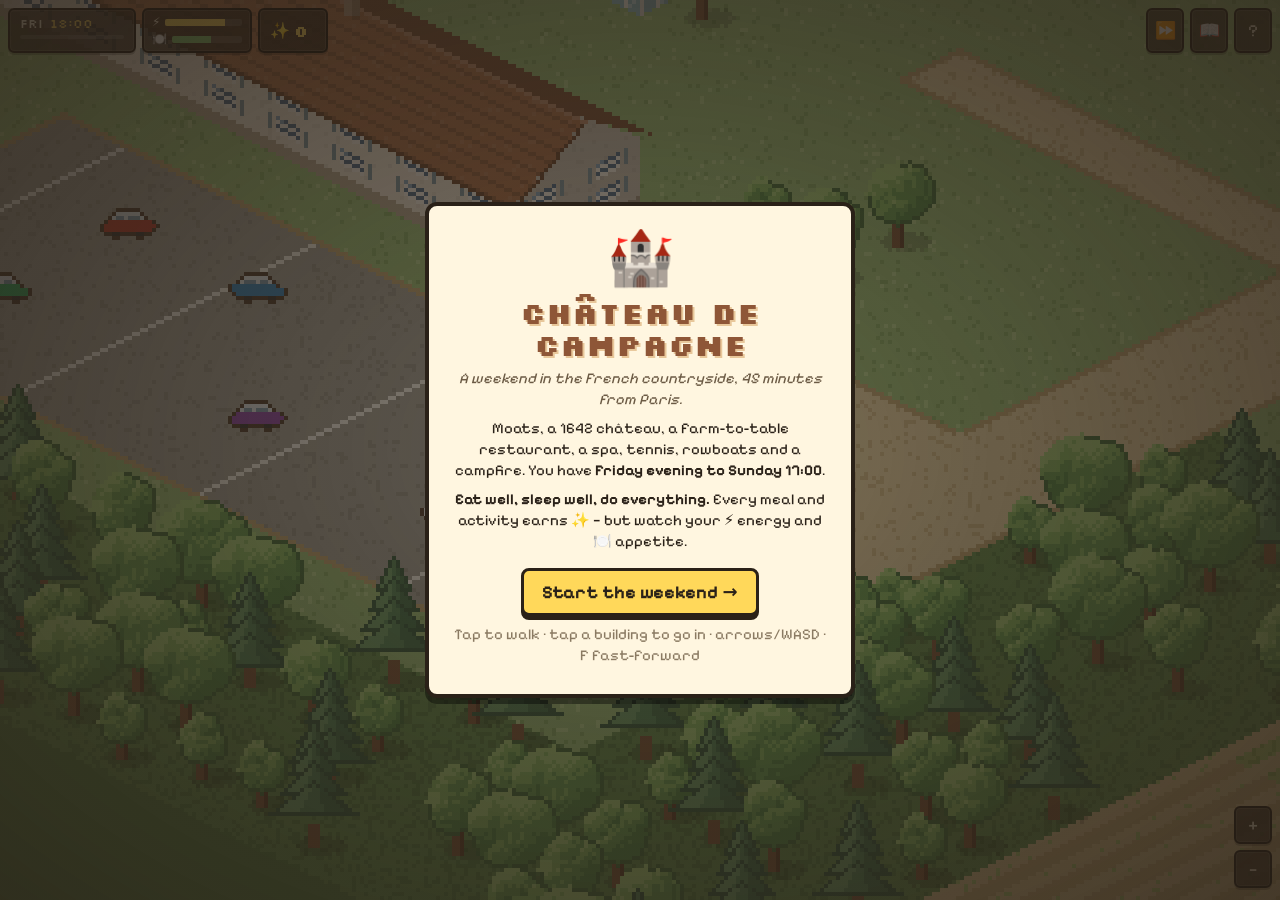
==== index.html @ 57284b8e "Château de Campagne: isometric pixel-art weekend game Co-Authored-By: Claude Opus 5.5 <noreply@anthr" ====
<!doctype html>
<html lang="en">
<head>
<meta charset="utf-8">
<meta name="viewport" content="width=device-width, initial-scale=1, maximum-scale=1, user-scalable=no, viewport-fit=cover">
<title>Château de Campagne</title>
<meta name="description" content="An isometric pixel-art weekend at a French country château. Eat well, do everything, score points.">
<meta name="theme-color" content="#2a2118">
<link rel="icon" href="data:image/svg+xml,<svg xmlns='http://www.w3.org/2000/svg' viewBox='0 0 100 100'><text y='.9em' font-size='90'>🏰</text></svg>">
<link rel="preconnect" href="https://fonts.googleapis.com">
<link rel="preconnect" href="https://fonts.gstatic.com" crossorigin>
<link href="https://fonts.googleapis.com/css2?family=Pixelify+Sans:wght@400;600;700&family=Silkscreen&display=swap" rel="stylesheet">
<link rel="stylesheet" href="css/style.css">
</head>
<body>
<canvas id="game"></canvas>

<div id="hud">
  <div class="card clockcard">
    <div class="clockline"><span id="day">Fri</span> <span id="time">18:00</span></div>
    <div class="week"><div id="weekbar"></div></div>
  </div>
  <div class="card stats">
    <div class="stat" title="Energy"><span>⚡</span><div class="bar"><div id="energy"></div></div></div>
    <div class="stat" title="Satiety — eat when it's low for bonus points"><span>🍽️</span><div class="bar sat"><div id="sat"></div></div></div>
  </div>
  <div class="card scorecard"><span>✨</span> <b id="score">0</b> <span id="items"></span></div>
  <div class="btns">
    <button id="ff" class="card" title="Fast-forward time (F)">⏩</button>
    <button id="book" class="card" title="Weekend notebook">📖</button>
    <button id="help" class="card" title="How to play">?</button>
  </div>
</div>
<div class="zoom"><button id="zin" class="card">+</button><button id="zout" class="card">−</button></div>

<div id="toasts"></div>

<div id="panel" class="sheet" hidden>
  <h3 id="p-title"></h3>
  <p id="p-blurb"></p>
  <div id="p-acts"></div>
</div>

<div id="busy" hidden>
  <div class="busybox">
    <div id="b-icon"></div>
    <h3 id="b-title"></h3>
    <p id="b-say"></p>
    <div class="bbar"><div id="b-bar"></div></div>
    <div id="b-clock"></div>
    <button id="b-ok" class="primary" hidden>OK</button>
  </div>
</div>

<div id="modal" hidden>
  <div class="modalbox">
    <button id="modal-close" aria-label="Close">×</button>
    <div id="modal-body"></div>
  </div>
</div>

<div id="intro">
  <div class="introbox">
    <div class="castle">🏰</div>
    <h1>Château de<br>Campagne</h1>
    <p class="tag">A weekend in the French countryside, 45 minutes from Paris.</p>
    <p>Moats, a 1642 château, a farm-to-table restaurant, a spa, tennis, rowboats and a campfire. You have <b>Friday evening to Sunday 17:00</b>.</p>
    <p><b>Eat well, sleep well, do everything.</b> Every meal and activity earns ✨ — but watch your ⚡ energy and 🍽️ appetite.</p>
    <button id="start" class="primary">Start the weekend →</button>
    <p class="muted small">Tap to walk · tap a building to go in · arrows/WASD · F fast-forward</p>
  </div>
</div>

<script type="module" src="js/game.js"></script>
</body>
</html>
---- css/style.css ----
:root {
  --ink: #2a2118;
  --paper: #fff6e0;
  --card: rgba(42, 33, 24, 0.82);
  --gold: #ffd85a;
  --red: #d9534f;
  --green: #7cc36b;
  --font: "Pixelify Sans", system-ui, sans-serif;
  --pix: "Silkscreen", "Pixelify Sans", monospace;
}
* { box-sizing: border-box; }
html, body { margin: 0; height: 100%; overflow: hidden; background: #4f7c40; font-family: var(--font); color: var(--paper); }
canvas#game { display: block; position: fixed; inset: 0; touch-action: none; image-rendering: pixelated; }
button { font-family: inherit; cursor: pointer; }
[hidden] { display: none !important; }

.card { background: var(--card); border: 2px solid #120d08; box-shadow: inset 0 0 0 1px rgba(255, 246, 224, 0.12), 0 2px 0 rgba(0,0,0,.25); border-radius: 6px; color: var(--paper); }

#hud { position: fixed; top: calc(8px + env(safe-area-inset-top, 0px)); left: 8px; right: 8px; display: flex; gap: 6px; flex-wrap: wrap; align-items: stretch; pointer-events: none; z-index: 5; }
#hud > * { pointer-events: auto; }
.clockcard { padding: 5px 10px; min-width: 128px; }
.clockline { font-family: var(--pix); font-size: 13px; white-space: nowrap; }
#time { color: var(--gold); }
.week { height: 4px; background: rgba(255,255,255,.15); margin-top: 4px; border-radius: 2px; overflow: hidden; }
#weekbar { height: 100%; background: linear-gradient(90deg, #f6b35b, #d9534f); width: 0; }
.stats { padding: 5px 8px; display: flex; flex-direction: column; gap: 3px; justify-content: center; min-width: 110px; }
.stat { display: flex; align-items: center; gap: 5px; font-size: 12px; }
.bar { flex: 1; height: 7px; background: rgba(255,255,255,.15); border-radius: 2px; overflow: hidden; min-width: 70px; }
.bar > div { height: 100%; background: var(--gold); transition: width .3s; }
.bar.sat > div { background: var(--green); }
.bar > div.low { background: var(--red); animation: blink 0.8s infinite; }
@keyframes blink { 50% { opacity: .45; } }
.scorecard { padding: 5px 10px; display: flex; align-items: center; gap: 4px; font-size: 16px; }
.scorecard b { font-family: var(--pix); color: var(--gold); font-size: 16px; }
#items { font-size: 13px; margin-left: 4px; }
.btns { display: flex; gap: 6px; margin-left: auto; }
.btns button, .zoom button { width: 38px; min-height: 38px; font-size: 17px; padding: 0; }
#ff.on { background: #b8741f; box-shadow: 0 0 0 2px var(--gold); }
.zoom { position: fixed; right: 8px; bottom: calc(12px + env(safe-area-inset-bottom, 0px)); display: flex; flex-direction: column; gap: 6px; z-index: 4; }

#toasts { position: fixed; top: calc(66px + env(safe-area-inset-top, 0px)); left: 50%; transform: translateX(-50%); width: min(460px, calc(100% - 16px)); display: flex; flex-direction: column; gap: 5px; z-index: 6; pointer-events: none; }
.toast { background: var(--card); border: 2px solid #120d08; border-left: 5px solid #8aa; padding: 6px 10px; border-radius: 5px; font-size: 14px; animation: pop .25s ease-out; transition: opacity .5s, transform .5s; }
.toast.pts { border-left-color: var(--gold); }
.toast.badge { border-left-color: #c77dff; background: rgba(60, 30, 80, .9); font-weight: 600; }
.toast.warn { border-left-color: var(--red); }
.toast.out { opacity: 0; transform: translateY(-6px); }
@keyframes pop { from { transform: scale(.9); opacity: 0; } }

.sheet { position: fixed; left: 50%; transform: translateX(-50%); bottom: calc(10px + env(safe-area-inset-bottom, 0px)); width: min(480px, calc(100% - 64px)); max-height: 52vh; overflow: auto; background: rgba(255, 246, 224, 0.97); color: var(--ink); border: 3px solid var(--ink); border-radius: 8px; padding: 10px 12px 12px; z-index: 5; box-shadow: 0 4px 0 rgba(0,0,0,.3); }
.sheet h3 { margin: 0 0 2px; font-size: 18px; }
.sheet p { margin: 0 0 8px; font-size: 13px; color: #6b5a44; }
#p-acts { display: flex; flex-direction: column; gap: 5px; }
.act { display: flex; align-items: center; gap: 8px; text-align: left; background: #fff; border: 2px solid var(--ink); border-radius: 6px; padding: 6px 8px; color: var(--ink); font-size: 15px; box-shadow: 0 2px 0 var(--ink); }
.act:active { transform: translateY(2px); box-shadow: none; }
.act .k { font-family: var(--pix); font-size: 10px; background: var(--ink); color: var(--paper); border-radius: 3px; padding: 1px 4px; }
.act .n { flex: 1; display: flex; flex-direction: column; }
.act small { font-size: 12px; color: #7a6a55; }
.act .pts { font-family: var(--pix); font-size: 12px; color: #a0631b; white-space: nowrap; }
.act.off { background: #ece3cf; box-shadow: none; opacity: .75; }
.act.off small { color: #b0543f; }

#busy { position: fixed; inset: 0; background: rgba(42, 33, 24, .35); display: grid; place-items: center; z-index: 8; }
#busy.night { background: rgba(10, 14, 40, .75); }
.busybox { background: var(--paper); color: var(--ink); border: 3px solid var(--ink); border-radius: 10px; padding: 18px 20px; width: min(340px, calc(100% - 32px)); text-align: center; box-shadow: 0 5px 0 rgba(0,0,0,.35); animation: pop .2s; }
#b-icon { font-size: 44px; animation: bob 1s ease-in-out infinite; }
@keyframes bob { 50% { transform: translateY(-5px); } }
.busybox h3 { margin: 6px 0; }
.busybox p { font-size: 14px; color: #6b5a44; margin: 0 0 10px; }
.bbar { height: 10px; border: 2px solid var(--ink); border-radius: 3px; overflow: hidden; background: #eadfc6; }
#b-bar { height: 100%; width: 0; background: repeating-linear-gradient(90deg, #f0a84a 0 6px, #e0902f 6px 12px); }
#b-clock { font-family: var(--pix); font-size: 13px; margin-top: 6px; min-height: 1em; }

.primary { background: var(--gold); color: var(--ink); border: 3px solid var(--ink); border-radius: 8px; padding: 10px 18px; font-size: 18px; font-weight: 700; box-shadow: 0 4px 0 var(--ink); margin-top: 8px; }
.primary:active { transform: translateY(3px); box-shadow: 0 1px 0 var(--ink); }

#modal { position: fixed; inset: 0; background: rgba(20, 15, 10, .6); display: grid; place-items: center; z-index: 9; padding: 12px; }
.modalbox { position: relative; background: var(--paper); color: var(--ink); border: 3px solid var(--ink); border-radius: 10px; width: min(520px, 100%); max-height: 86vh; overflow: auto; padding: 16px 18px; box-shadow: 0 5px 0 rgba(0,0,0,.35); }
#modal-close { position: absolute; top: 6px; right: 8px; border: 0; background: none; font-size: 26px; color: var(--ink); }
.modalbox h2 { margin: 0 0 6px; }
.modalbox h3 { margin: 14px 0 4px; font-size: 16px; }
.modalbox h4 { margin: 10px 0 2px; font-size: 14px; }
.modalbox ul { margin: 0; padding-left: 4px; list-style: none; font-size: 14px; }
.modalbox li { margin: 2px 0; }
.modalbox li small { color: #8a7a62; margin-left: 4px; }
.modalbox li.did { color: #3d7a3a; }
.modalbox .open { color: #b8741f; }
.modalbox ul.plain li { margin: 7px 0; line-height: 1.35; }
.muted { color: #8a7a62; font-size: 13px; }
.small { font-size: 12px; }
.end { text-align: center; }
.end .rank { font-size: 28px; color: #8e5637; margin: 4px 0; }
.end .big { font-family: var(--pix); font-size: 34px; color: #a0631b; margin: 8px 0; }
.bd { margin: 8px auto; border-collapse: collapse; font-size: 15px; }
.bd td { padding: 2px 12px; text-align: left; }
.bd td:last-child { text-align: right; font-family: var(--pix); font-size: 13px; }

#intro { position: fixed; inset: 0; z-index: 10; display: grid; place-items: center; padding: 16px; background: radial-gradient(ellipse at center, rgba(42,33,24,.55), rgba(42,33,24,.85)); }
.introbox { background: var(--paper); color: var(--ink); border: 4px solid var(--ink); border-radius: 12px; padding: 20px 22px; width: min(430px, 100%); text-align: center; box-shadow: 0 6px 0 rgba(0,0,0,.4); }
.castle { font-size: 54px; animation: bob 2s ease-in-out infinite; }
.introbox h1 { font-family: var(--pix); font-size: 30px; line-height: 1.05; margin: 6px 0 8px; color: #8e5637; text-shadow: 2px 2px 0 #e8c79a; }
.introbox .tag { font-style: italic; color: #6b5a44; }
.introbox p { font-size: 15px; line-height: 1.4; margin: 8px 0; }

@media (max-width: 560px) {
  .clockcard { min-width: 0; flex: 1; }
  .stats { flex: 1; min-width: 0; }
  .bar { min-width: 40px; }
  .btns { margin-left: 0; }
  .btns button { width: 34px; min-height: 34px; font-size: 15px; }
  .scorecard { font-size: 14px; }
  #toasts { top: calc(104px + env(safe-area-inset-top, 0px)); }
  .sheet { width: calc(100% - 60px); left: 8px; transform: none; }
}
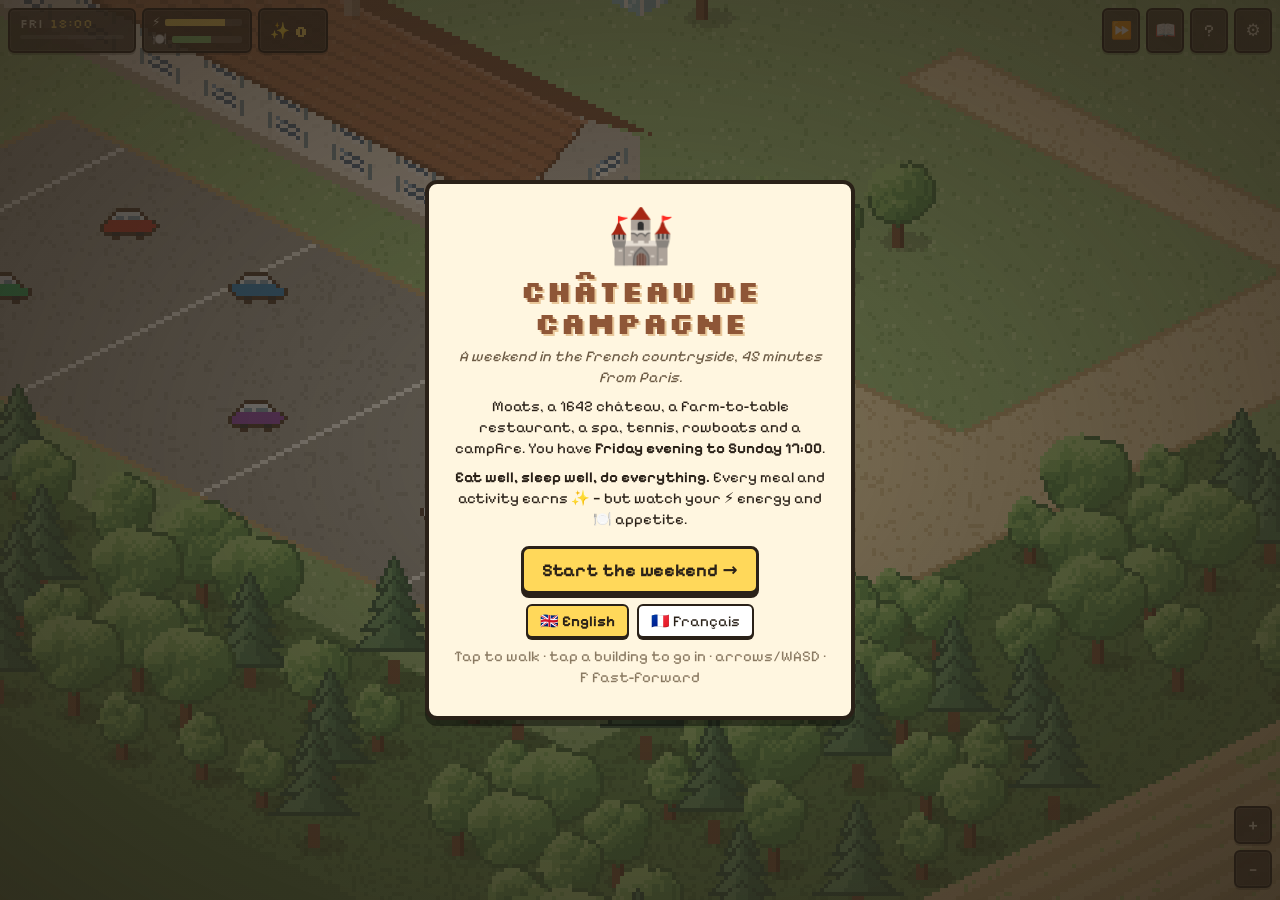
==== commit fd411726: "French localisation + settings panel with language switch Co-Authored-By: Claude Opus 5.5 <noreply@a" ====
--- a/index.html
+++ b/index.html
@@ -7,6 +7,12 @@
 <meta name="description" content="An isometric pixel-art weekend at a French country château. Eat well, do everything, score points.">
 <meta name="theme-color" content="#2a2118">
 <link rel="icon" href="data:image/svg+xml,<svg xmlns='http://www.w3.org/2000/svg' viewBox='0 0 100 100'><text y='.9em' font-size='90'>🏰</text></svg>">
+<link rel="manifest" href="manifest.webmanifest">
+<link rel="apple-touch-icon" href="icons/apple-touch-icon.png">
+<meta name="apple-mobile-web-app-capable" content="yes">
+<meta name="mobile-web-app-capable" content="yes">
+<meta name="apple-mobile-web-app-status-bar-style" content="black-translucent">
+<meta name="apple-mobile-web-app-title" content="Château">
 <link rel="preconnect" href="https://fonts.googleapis.com">
 <link rel="preconnect" href="https://fonts.gstatic.com" crossorigin>
 <link href="https://fonts.googleapis.com/css2?family=Pixelify+Sans:wght@400;600;700&family=Silkscreen&display=swap" rel="stylesheet">
@@ -21,14 +27,15 @@
     <div class="week"><div id="weekbar"></div></div>
   </div>
   <div class="card stats">
-    <div class="stat" title="Energy"><span>⚡</span><div class="bar"><div id="energy"></div></div></div>
-    <div class="stat" title="Satiety — eat when it's low for bonus points"><span>🍽️</span><div class="bar sat"><div id="sat"></div></div></div>
+    <div class="stat" data-i18n-title="t.energy" title="Energy"><span>⚡</span><div class="bar"><div id="energy"></div></div></div>
+    <div class="stat" data-i18n-title="t.sat" title="Satiety"><span>🍽️</span><div class="bar sat"><div id="sat"></div></div></div>
   </div>
   <div class="card scorecard"><span>✨</span> <b id="score">0</b> <span id="items"></span></div>
   <div class="btns">
-    <button id="ff" class="card" title="Fast-forward time (F)">⏩</button>
-    <button id="book" class="card" title="Weekend notebook">📖</button>
-    <button id="help" class="card" title="How to play">?</button>
+    <button id="ff" class="card" data-i18n-title="t.ff" title="Fast-forward time (F)">⏩</button>
+    <button id="book" class="card" data-i18n-title="t.book" title="Weekend notebook">📖</button>
+    <button id="help" class="card" data-i18n-title="t.help" title="How to play">?</button>
+    <button id="settings" class="card" data-i18n-title="t.settings" title="Settings">⚙️</button>
   </div>
 </div>
 <div class="zoom"><button id="zin" class="card">+</button><button id="zout" class="card">−</button></div>
@@ -54,7 +61,7 @@
 
 <div id="modal" hidden>
   <div class="modalbox">
-    <button id="modal-close" aria-label="Close">×</button>
+    <button id="modal-close" data-i18n-title="t.close" aria-label="Close">×</button>
     <div id="modal-body"></div>
   </div>
 </div>
@@ -63,14 +70,18 @@
   <div class="introbox">
     <div class="castle">🏰</div>
     <h1>Château de<br>Campagne</h1>
-    <p class="tag">A weekend in the French countryside, 45 minutes from Paris.</p>
-    <p>Moats, a 1642 château, a farm-to-table restaurant, a spa, tennis, rowboats and a campfire. You have <b>Friday evening to Sunday 17:00</b>.</p>
-    <p><b>Eat well, sleep well, do everything.</b> Every meal and activity earns ✨ — but watch your ⚡ energy and 🍽️ appetite.</p>
-    <button id="start" class="primary">Start the weekend →</button>
-    <p class="muted small">Tap to walk · tap a building to go in · arrows/WASD · F fast-forward</p>
+    <p class="tag" data-i18n="h.tag">A weekend in the French countryside, 45 minutes from Paris.</p>
+    <p data-i18n="h.p1">Moats, a 1642 château, a farm-to-table restaurant, a spa, tennis, rowboats and a campfire. You have <b>Friday evening to Sunday 17:00</b>.</p>
+    <p data-i18n="h.p2"><b>Eat well, sleep well, do everything.</b> Every meal and activity earns ✨ — but watch your ⚡ energy and 🍽️ appetite.</p>
+    <button id="start" class="primary" data-i18n="h.start">Start the weekend →</button>
+    <div class="langrow langpick"></div>
+    <p class="muted small" data-i18n="h.hint">Tap to walk · tap a building to go in · arrows/WASD · F fast-forward</p>
   </div>
 </div>
 
 <script type="module" src="js/game.js"></script>
+<script>
+  if ('serviceWorker' in navigator) addEventListener('load', () => navigator.serviceWorker.register('sw.js').catch(() => {}));
+</script>
 </body>
 </html>
--- a/css/style.css
+++ b/css/style.css
@@ -101,13 +101,23 @@
 .introbox .tag { font-style: italic; color: #6b5a44; }
 .introbox p { font-size: 15px; line-height: 1.4; margin: 8px 0; }
 
+.langrow { display: flex; gap: 8px; justify-content: center; flex-wrap: wrap; margin: 10px 0 4px; }
+.modalbox .langrow { justify-content: flex-start; }
+.lang { background: #fff; color: var(--ink); border: 2px solid var(--ink); border-radius: 6px; padding: 6px 12px; font-size: 15px; box-shadow: 0 2px 0 var(--ink); min-width: 44px; }
+.lang.on { background: var(--gold); font-weight: 700; }
+.lang.danger { background: #f6d9d3; }
+.lang:active { transform: translateY(2px); box-shadow: none; }
+
 @media (max-width: 560px) {
-  .clockcard { min-width: 0; flex: 1; }
-  .stats { flex: 1; min-width: 0; }
-  .bar { min-width: 40px; }
-  .btns { margin-left: 0; }
-  .btns button { width: 34px; min-height: 34px; font-size: 15px; }
-  .scorecard { font-size: 14px; }
+  #hud { gap: 4px; left: 6px; right: 6px; }
+  .clockcard { min-width: 0; flex: none; padding: 5px 7px; }
+  .clockline { font-size: 11px; }
+  .stats { flex: 1; min-width: 0; padding: 4px 6px; }
+  .bar { min-width: 28px; }
+  .btns { margin-left: 0; gap: 4px; }
+  .btns button { width: 31px; min-height: 34px; font-size: 14px; }
+  .scorecard { font-size: 13px; padding: 5px 6px; }
+  .scorecard b { font-size: 13px; }
   #toasts { top: calc(104px + env(safe-area-inset-top, 0px)); }
   .sheet { width: calc(100% - 60px); left: 8px; transform: none; }
 }
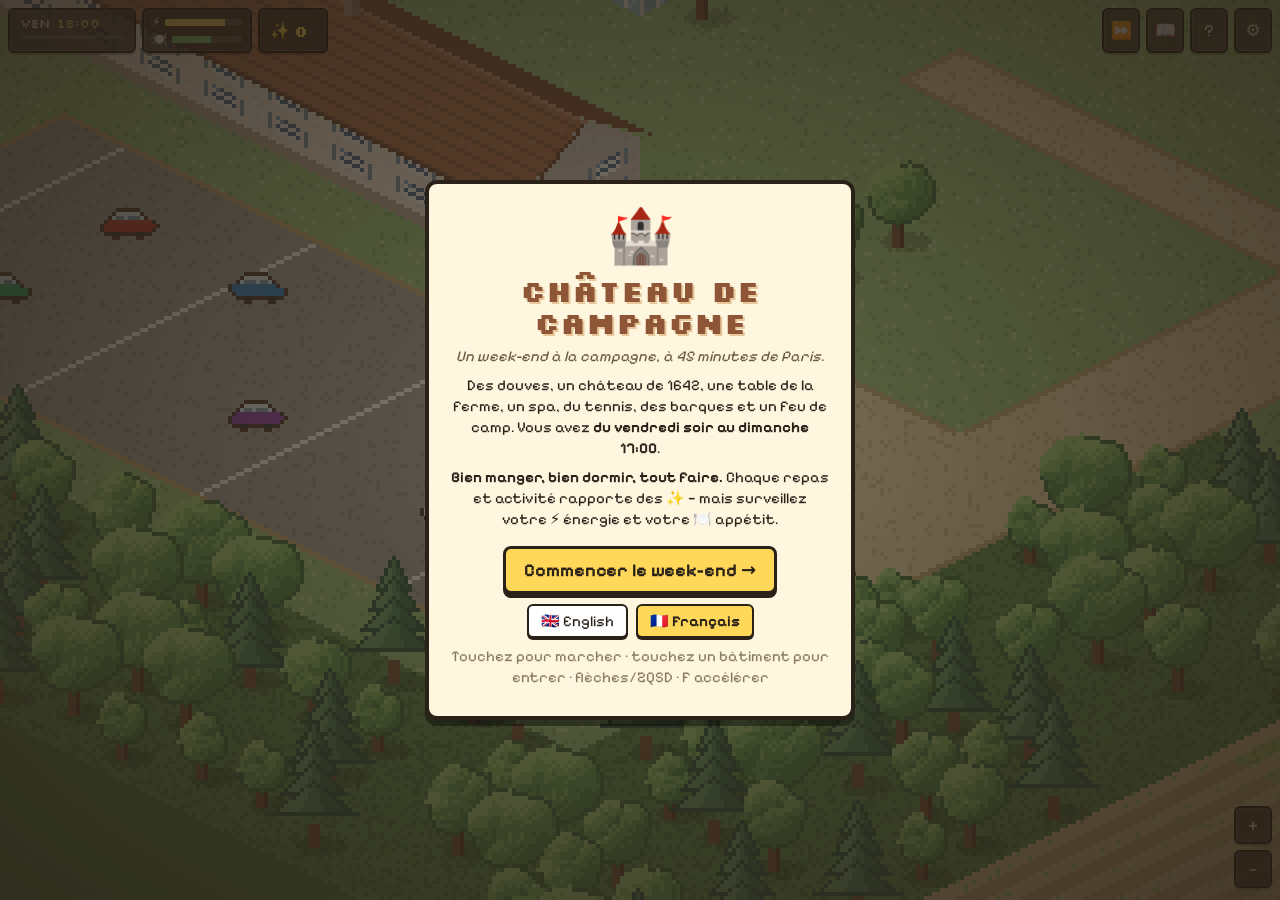
==== commit d3e75809: "French by default; network-first service worker so updates never mix old and new files Co-Authored-B" ====
--- a/index.html
+++ b/index.html
@@ -81,7 +81,16 @@
 
 <script type="module" src="js/game.js"></script>
 <script>
-  if ('serviceWorker' in navigator) addEventListener('load', () => navigator.serviceWorker.register('sw.js').catch(() => {}));
+  if ('serviceWorker' in navigator) {
+    // When an update takes over from an older worker, reload once so the page
+    // never runs with a mix of old and new files.
+    const hadController = !!navigator.serviceWorker.controller;
+    let reloaded = false;
+    navigator.serviceWorker.addEventListener('controllerchange', () => {
+      if (hadController && !reloaded) { reloaded = true; location.reload(); }
+    });
+    addEventListener('load', () => navigator.serviceWorker.register('sw.js').catch(() => {}));
+  }
 </script>
 </body>
 </html>
